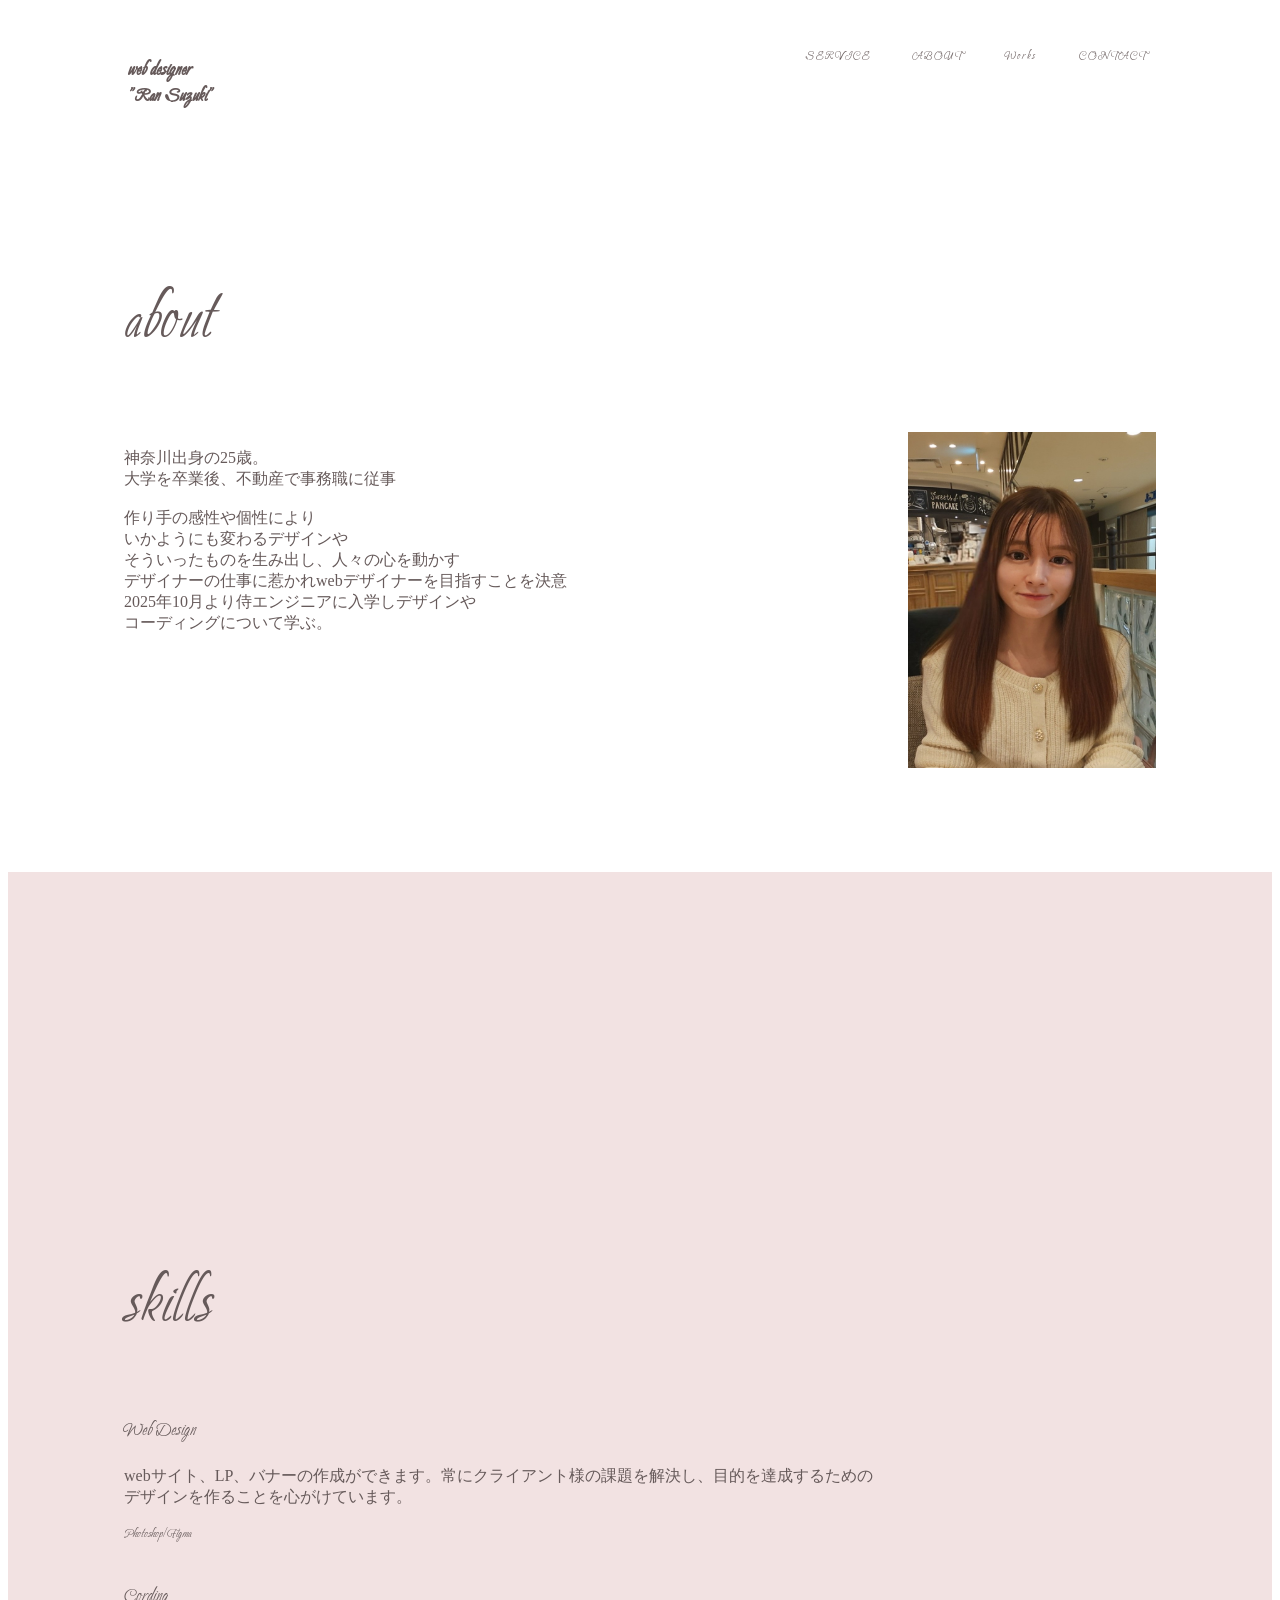
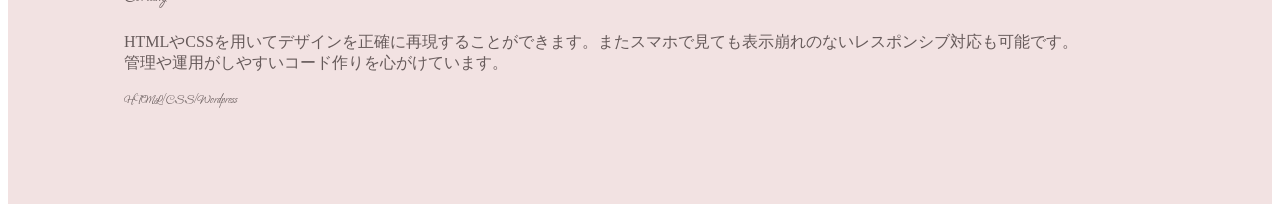
==== R-portfolio/about.html @ 57eb6248 "Add files via upload" ====
<!DOCTYPE html>
<html>
<head>
  <title>Ran | Designer Portfolio</title>
  <meta charset="UTF-8">
  <!-- とりあえず参考サイトと同じview portを設定 -->
  <meta name="viewport" content="width=device-width,initial-scale=1">
  <meta name="description" content="Ran Suzuki | デザイナーのポートフォリオ">
  <link rel="stylesheet" href="style.css">
  <!-- ここでGoogle Fontsを読み込みます -->
   <link href="https://fonts.googleapis.com/css2?family=Petemoss&display=swap" rel="stylesheet">
</head>
<body>

  <!-- ヘッダー -->
   <header>
    <!-- ロゴ -->
     
     
     <nav id="gnav">
      <div class="nav-box">
        <h1 class="logo">
    <a href="index.html" id="logo">
      <span class="text-small">web designer</span>
      <br>
      "Ran Suzuki"
     </a>
        </h1>
        <ul class="pc-nav">
        <li class="pc-nav">
          <a href="index.html#service">SERVICE</a>
        </li>
        <li class="pc-nav">
          <a href="about.html">ABOUT</a>
        </li>
        <li class="pc-nav">
          <a href="works.html">Works</a>
        </li>
        <li class="pc-nav">
          <a href="contact.html">CONTACT</a>
        </li> 
      </ul>
      </div>
     </nav>


   </header>
<!-- ここからaboutHead -->
<section id="profile">
  <div class="wrapper">
    <h2 class="title">about</h2>
    <div class="profile-flexAll">
    <p class="about-description">
      神奈川出身の25歳。
      <br>
      大学を卒業後、不動産で事務職に従事
      <br>
      <br>
      作り手の感性や個性により
      <br>
      いかようにも変わるデザインや
      <br>
      そういったものを生み出し、人々の心を動かす
      <br>
      デザイナーの仕事に惹かれwebデザイナーを目指すことを決意
      <br>
      2025年10月より侍エンジニアに入学しデザインや
      <br>
      コーディングについて学ぶ。
    </p>
    <div class="profile-image-l">
      <img src="images/profile.jpg" width="248px" height="336px" alt="プロフィール写真">
    </div>
    

  </div>

</section>
<!-- ここまでaboutHead -->
<!-- ここからskills -->
 <section id="skills">
  <div class="wrapper">
    <h2 class="title">skills</h2>

 
 <h4 class="skills-title">Web Design</h4>
 <p class="skills-text">webサイト、LP、バナーの作成ができます。常にクライアント様の課題を解決し、目的を達成するための
  <br>
  デザインを作ることを心がけています。
 </p>
<p class="skills-text1">Photoshop/Figma</p>
<h4 class="skills-title">Cording</h4>
<p class="skills-text">HTMLやCSSを用いてデザインを正確に再現することができます。またスマホで見ても表示崩れのないレスポンシブ対応も可能です。
  <br>
  管理や運用がしやすいコード作りを心がけています。
</p>
<p class="skills-text2">HTML/CSS/Wordpress</p>



</div>
</section>

















<!-- body終わり -->
</body>
---- R-portfolio/style.css ----
/* PC、スマホ共通スタイル */
/* topページのcss */
* {
  box-sizing: border-box;
}

body {
  font-family:  "petemoss", "ヒラギノ明朝 ProN", "Hiragino Mincho ProN", "MS 明朝", "MS Mincho", serif;
  color: #665A5A;
}

p {
  font-size:16px
}

/* パソコンのコーディング */
/* ここからがtopページのcss */
#nav {
  position: fixed;
  width: 100%;
  top: 0;
  z-index: 200;
}

.nav-box {
  display: flex;
  justify-content: space-between;
  max-width:  1080px;
  height: 80px;
  padding: 20px;
  margin: 0 auto;
}
.nav-box li {
  display: list-item;
  text-align: -webkit-match-parent;
}

/* リンクホバー時などの色の設定、リンク前の箇条書きの点を削除する設定 */
a:link, a:visited, a:hover, a:active {
  color: #665A5A;
  text-decoration: none;
  
}

.nav-box ul {
  display: flex;
  align-items: center;
   list-style: none; /* ・を消す */
}

.nav-box li a {
  position: relative;
  display: inline-block;
  font-size: 14px;
  height: 50px;
  margin: 0 1.3rem;
  letter-spacing: 0.12rem;
  line-height: 50px;
}

#gnav {
  position: fixed;
  top: 1rem;
  background-color: transparent;
  width: 100%;
  height: 50px;
  z-index: 90;
}

.header-contact {
  position: relative;
  z-index: 10;
}
.pc-nav {
  position: relative;
  z-index: 20;
}

/* ↑ヘッダーの図形のところ */
/* ここからがメインビジュアルセクションのcss */
.topMain-contents {
  position: relative;
  max-width:1080px;
  height: 550px;
  
}



/* ここからがtopページ-serviceセクションのcss */
#service {
  width: 100%;
  background: #F2E2E2;
}

.text-big {
  font-size: 32px;
  color:#665A5A;
  
}

.decoration {
  font-size: 24px;
  color:#665A5A;
}

.service-message {
  font-size: 24px;
  position: relative;
  z-index: 30;
}

.service-flexAll {
  display: flex;
  align-items: left;
}

.flower-image {
  width: 400px;
  height: 536px;
  padding-top: 120px;
  padding-bottom: 72px;
}
.curve {
  position: relative;
  z-index: 10;
  padding-top: 240px;
}
.vase-image {
  position: relative;
  z-index: 20;
}
.english-service-message {
  position: relative;
  z-index: 30px;
}



/* topページ-aboutセクションのcss */

#top-about {
 padding-bottom: 120px;
}

.topAbout-flexAll {
  display: flex;
  align-items: left;
  justify-content: space-between;
}

.topAbout-profile {
  width: 248px;
  height: 248px;
}

.about-description {
  font-family: "ヒラギノ明朝 ProN";
}
/* topページ-worksセクションのcss */
.title-top-works {
  font-size: 80px;
  font-weight: normal;
  text-align: left;
  margin-bottom: 72px;
}

.topWorks-flexAll {
  display: flex;
  flex-wrap: wrap;
  justify-content: space-between;
  margin-bottom: 72px;
}

.topWorks-flexAll-inner {
  position: relative;
  width: 32%;
  margin-bottom: 18px;
  /* ↑とりあえず参考サイトを真似てwidth,margin-bottomの数値を設定、後で自分のサイトのサイズに直す */
}

.view-more {
  margin: 0 auto;
  display: block;
  width: 248px;
  height: 48px;
  border: 1px solid #665A5A;
  text-align: center;
  background: #F2E2E2;
  padding-left: 50px;
  line-height: 50px;
  /* とりあえず参考サイトを真似て設定、transitionは未設定 */
  
}
/* topページ-contactセクションのcss */
.top-contact {
  text-align: center;
}
.contact-btn {
  margin: 0 auto;
  display: block;
  width: 248px;
  height: 48px;
  border: 1px solid #665A5A;
  text-align: center;
  background: #F2E2E2;
  padding-left: 50px;
  line-height: 50px;
  margin-bottom: 100px;
  
  /* line-height,transition,text-decorationは参考サイトをそのまま持ってきたので特に変えてない */
}
.dried-flowers{
  margin: 0 auto;
}

.title-contact {
  margin-top: 120px;
  margin-bottom: 72px;
  font-size: 80px;
  font-family: "petemoss";
  /* あとで修正！！！！！！！！！！！！！！！！！！！！ */
}
/* aboutページ、aboutセクションのcss */
#profile {
  padding-bottom: 80px;
}

.wrapper {
  padding: 24px;
  width: 1920px;
  max-width: 1080px;
  margin: 0 auto;
}

h2.title {
  font-size: 80px;
  font-weight: normal;
  padding-top: 120px;
  text-align: left;
  margin-bottom: 72px;
  /* まだ参考サイトのようにletter-spacing,line-height,margin-bottom,font-family未入力 */
}

.profile-flexAll {
  display: flex;
  justify-content: space-between;
}

img {
  display: block;
}

#profile {
  padding-bottom: 80px;
}

/* aboutページ、skillsセクションのcss */
#skills {
  padding-top: 120px;
  padding-bottom: 72px;
  width: 100%;
  background: #F2E2E2;

}

h4 {
  text-align: left;
  font-size: 24px;
  margin-bottom: 24px;
  font-weight: normal;
  
  /* まだ参考サイトのようにfont-faamily,letter-spacing,line-height未入力 */
}

p.skills-text {
  margin-bottom: 16px;
  font-family: "ヒラギノ明朝 ProN";
  /* まだお手本サイトのようにletter-spacing,line-height未設定 */
}

p.skills-text1 {
  margin-bottom: 40px;
}
p.skills-text2 {
  margin-bottom: 0px;
}

/* ここからcontactページのcss */

.name-textbox {
  border: 1px solid #DEC7C7;
  width: 642px;
  height: 41px;
  padding: 7px 10px;
  margin-bottom: 32px;

}

.mail-textbox {
  border: 1px solid #DEC7C7;
  width: 642px;
  height: 35px;
  padding: 7px 10px;
  margin-bottom: 32px;
}

.subject-textbox {
  border: 1px solid #DEC7C7;
  width: 642px;
  height: 41px;
  padding: 7px 10px;
  margin-bottom: 32px;
}

.inquiry-details {
  border: 1px solid #DEC7C7;
  width: 642px;
  height: 191px;
  padding: 7px 10px;
  margin-bottom: 120px;
}

.submit-btn {
  background: #DEC7C7;
  margin-bottom: 72px;
  width: 192px;
  height: 40px;
}

/* ここからがworksページのcss */
.title {
  margin-top: 120px;
  margin-bottom: 72px;
}
.works-corporate {
  width: 648px;
  height:648px;
  margin-left:155px;
  margin-right: 155px;
  
  
}



.title-sub {
  padding-top: 24px;
  padding-bottom: 184px;
  font-family: "ヒラギノ明朝 ProN";
}


h3 {
  font-family: 'Unna', serif;;
  font-size: 30px;
  letter-spacing: 3rem;
  line-height: 1;
  font-weight: normal;
  border-left: 15px;
  padding-right: 10px;
  float: left;
  margin-bottom: 184px;
  /* とりあえず参考サイトと同じように設定 */
}
/* ここからがworks1ページのcss */
#works1 {
  padding-bottom: 80px;
}

.works1-title {
  text-align: left;
  margin-top: 120px;
  margin-bottom: 72px;
  font-size: 20px;
  font-weight: normal;
  /* まだ参考サイトのようにletter-spacing,line-height,font-family未設定 */
}

.works1-image {
  width: 648px;
  height: 648px;
}

.works1page-summary {
  display: flex;
  flex-wrap: wrap;
  margin: 104px 0 80px;
 
}

dl {
  display: block;
  margin-block-start: 1em;
  margin-block-end: 1em;
  margin-inline-start: 0px;
  margin-inline-end: 0px;
}
dt.works-list {
  display: block;
  float: left;
  width: 25%;
  color: #665A5A;
  font-weight:500;
  /* とりあえず参考サイトと同じ設定に */
}
dd.works-text {
  width: 75%;
  margin-bottom: 32px;
  vertical-align: baseline;
}

dt.works-list::after {
  content: '';
}

::after {
  box-sizing: border-box;
  padding: 0;
  margin: 0;
  list-style: none;
  text-decoration: none;
}
#nav-sp {
  display: none; /* 初期非表示 */
}
#menu-sp {
  display: none;
}

/* スマホ用ナビを非表示 */
#nav-sp,
#menu-sp {
  display: none;
}











/*=============================
スマートフォン用のスタイル
=============================*/
@media screen and (max-width:390px){
  /* PC用ナビゲーション非表示 */
  #nav-pc {
    display: none;
  }

  /* ハンバーガーメニュー */
  #menu-sp {
    display: block;
    background-color: transparent;
    float: right;
    padding: 0;
    border: none;
  }

  /* スマホ用ナビゲーションの表示切替 */
  /* 初期状態、レイアウトと非表示設定 */
#nav-sp {
  background-color: #DEC7C7;
  position: fixed;
  left: 0;
  top: 0;
  height: 100%;
  width: 100%;
  display: none;
  z-index: 100;
}

/* ×ボタン */
#close {
  position: absolute;
  top: 20px;
  right: 20px;
  background-color: transparent;
  border: none;
}

#nav-sp nav ul {
  padding-left: 0;
}

#nav-sp nav li {
  list-style: none;
}

/* ナビゲーションのリンクの装飾設定 */
#nav-sp nav a {
  display: block;
  color: #665A5A;
}

#nav-sp nav a:hover {
  text-decoration: none;
}

#nav-sp .menu {
  text-decoration: none;
  margin: 0 20px 0 20px;
  height: 44px;
  font-size: 16px;
  background-image: url("images/arrow.jpg");
  background-repeat: no-repeat;
  background-position: right top;
  
}

#sns {
  position: absolute;
  bottom: 20px;
  left: 20px;

}

#sns > a {
  margin-right: 30px;
}

.wrapper {
  width: 390px;  
  max-width: 342px;  /* 390 − 24×2 */
  margin: 0 24px;
  
}

/* スマホ版serviceセクションのcss */
.text-big {
 font-size: 28px;
 color: #665A5A;
 padding-top: 88px;
 padding-bottom: 40px;
 
 
}
.decoration {
  font-size: 14px;
  color: #665A5A;
  
}

.sevice-message {
  padding-top: 120px;
}
#service {
  width: 100%;
  background-color: #F2E2E2;
}
.flower-image {
  width: 200px;
  height: 200px;
  padding-top: 224px;
  padding-bottom: 72px;
}
.topAbout-profile {
  width: 112px;
  height: 112px;
}

h2.title {
  font-size: 40px;
  font-weight: normal;
  padding-top: 40px;
  text-align: left;
  margin-bottom: 40px;
  /* まだ参考サイトのようにletter-spacing,line-height,margin-bottom,font-family未入力 */
}
}
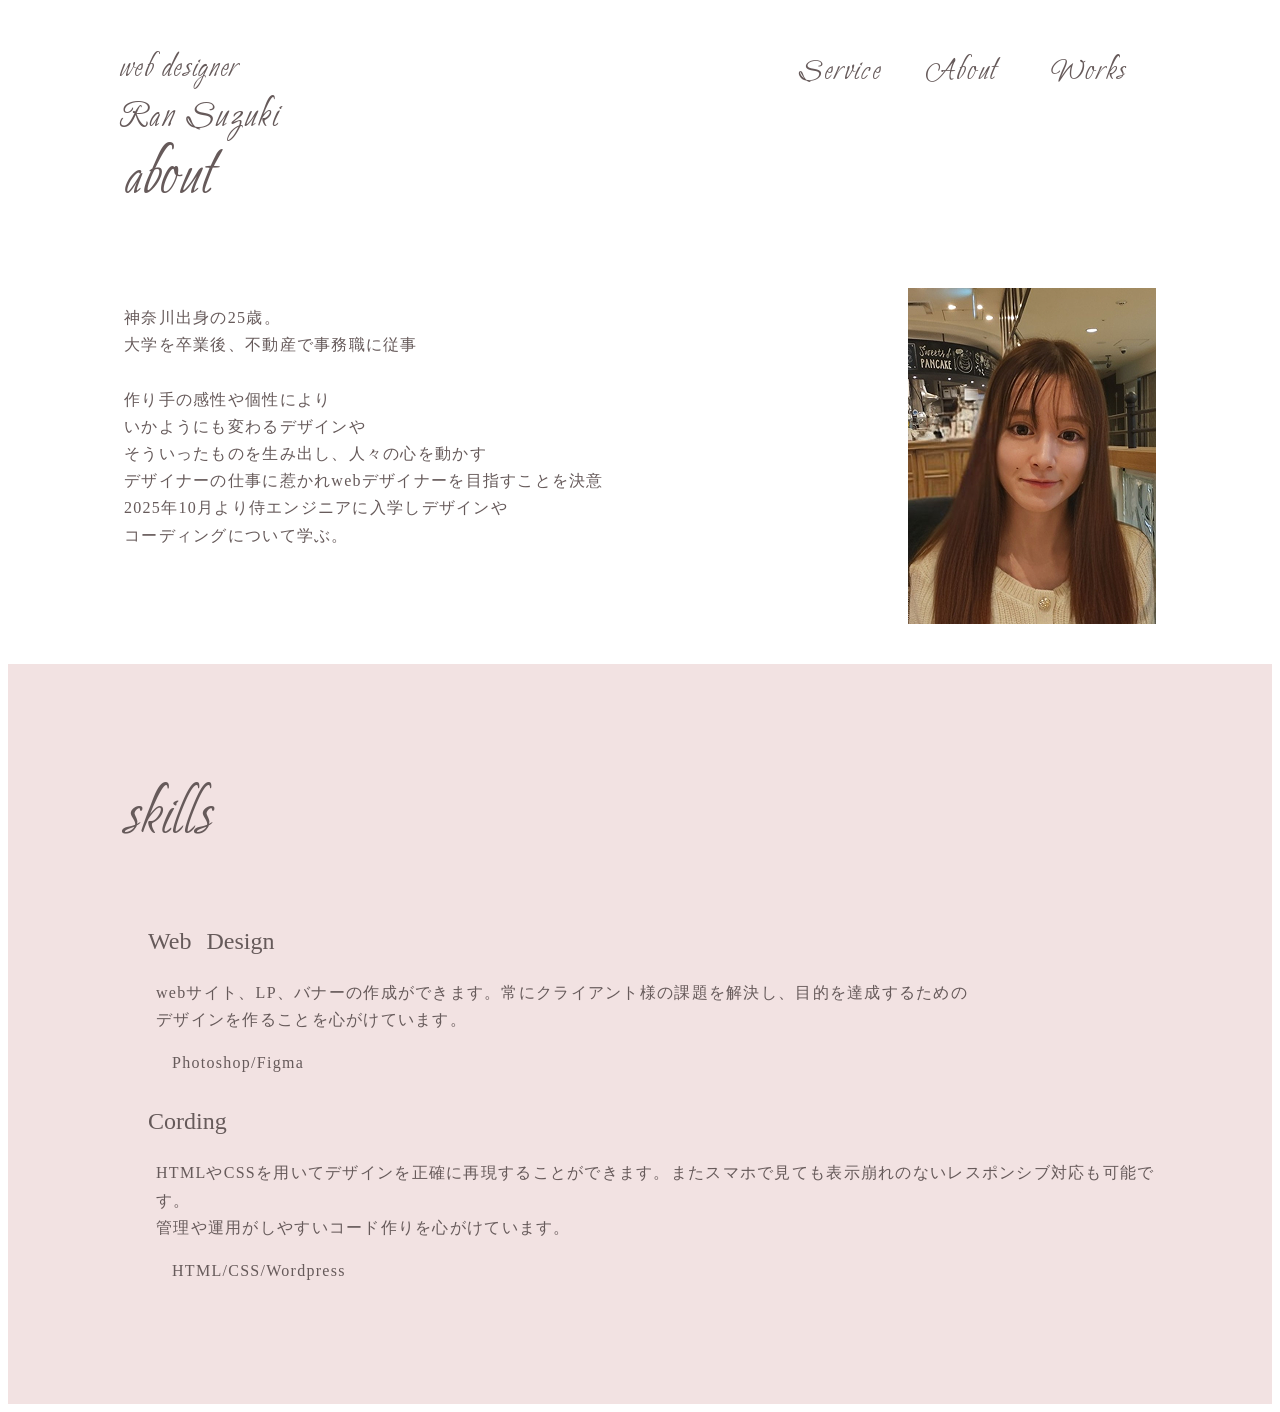
==== commit 995968f5: "Add files via upload" ====
--- a/R-portfolio/about.html
+++ b/R-portfolio/about.html
@@ -3,7 +3,6 @@
 <head>
   <title>Ran | Designer Portfolio</title>
   <meta charset="UTF-8">
-  <!-- とりあえず参考サイトと同じview portを設定 -->
   <meta name="viewport" content="width=device-width,initial-scale=1">
   <meta name="description" content="Ran Suzuki | デザイナーのポートフォリオ">
   <link rel="stylesheet" href="style.css">
@@ -11,39 +10,64 @@
    <link href="https://fonts.googleapis.com/css2?family=Petemoss&display=swap" rel="stylesheet">
 </head>
 <body>
-
-  <!-- ヘッダー -->
+<!-- ヘッダー -->
    <header>
     <!-- ロゴ -->
+     <!-- PC用ナビゲーション -->
      
-     
-     <nav id="gnav">
+     <nav id="nav-pc">
       <div class="nav-box">
-        <h1 class="logo">
+        <p class="logo">
     <a href="index.html" id="logo">
       <span class="text-small">web designer</span>
-      <br>
-      "Ran Suzuki"
+      <span class="text-medium">
+      Ran Suzuki
+      </span>
      </a>
         </h1>
         <ul class="pc-nav">
         <li class="pc-nav">
-          <a href="index.html#service">SERVICE</a>
+          <a href="index.html#service">Service</a>
         </li>
         <li class="pc-nav">
-          <a href="about.html">ABOUT</a>
+          <a href="about.html">About</a>
         </li>
         <li class="pc-nav">
           <a href="works.html">Works</a>
         </li>
-        <li class="pc-nav">
-          <a href="contact.html">CONTACT</a>
-        </li> 
       </ul>
+      
       </div>
-     </nav>
+     </nav> 
+   </header>
+   <!-- 　スマホ用メニューボタン -->
+ <button id="menu-sp" onclick="document.getElementById('nav-sp').style.display='block'">
+  <img src="images/Hamburger.jpg" alt="ナビゲーションを開く">
+  
+ </button>
+<!-- スマホ用ナビゲーション -->
+<div id="nav-sp">
+  <button id="close" onclick="document.getElementById('nav-sp').style.display='none'">
+    <img src="images/button-close.png" alt="ナビゲーションを閉じる">
+  </button>
 
-
+  <nav class="grobal-nav">
+    <ul class="global-nav__list">
+      <li class="grobal-nav__item"><a class="menu" href="index.html" onclick="document.getElementById('nav-sp').style.display='none'">top</a></li>
+      <li class="grobal-nav__item"><a class="menu" href="about.html" onclick="document.getElementById('nav-sp').style.display='none'">about</a></li>
+      <li class="grobal-nav__item"><a class="menu" href="works.html" onclick="document.getElementById('nav-sp').style.display='none'">works</a></li>
+    </ul>
+  </nav>
+  <div class="gloal-nav__item-sns">
+    <a href="https://x.com/luna16956777407">
+      <img src="images/twitter.png" alt="Twitterのリンク">
+    </a>
+    <a href="https://www.instagram.com/gecko.3289366/">
+      <img src="images/instagram.png" alt="instagramのリンク">
+    </a>
+  </div>
+</div>
+   </header>
    </header>
 <!-- ここからaboutHead -->
 <section id="profile">
@@ -69,7 +93,7 @@
       コーディングについて学ぶ。
     </p>
     <div class="profile-image-l">
-      <img src="images/profile.jpg" width="248px" height="336px" alt="プロフィール写真">
+      <img src="images/profile2.png"  alt="プロフィール写真" class="image-profile">
     </div>
     
 
@@ -81,9 +105,7 @@
  <section id="skills">
   <div class="wrapper">
     <h2 class="title">skills</h2>
-
- 
- <h4 class="skills-title">Web Design</h4>
+ <h4 class="skills-title"><span class="margin-right">Web</span><span>Design</span></h4>
  <p class="skills-text">webサイト、LP、バナーの作成ができます。常にクライアント様の課題を解決し、目的を達成するための
   <br>
   デザインを作ることを心がけています。
@@ -94,28 +116,8 @@
   <br>
   管理や運用がしやすいコード作りを心がけています。
 </p>
-<p class="skills-text2">HTML/CSS/Wordpress</p>
-
-
-
+<p class="skills-text1">HTML/CSS/Wordpress</p>
 </div>
 </section>
-
-
-
-
-
-
-
-
-
-
-
-
-
-
-
-
-
 <!-- body終わり -->
 </body>
--- a/R-portfolio/style.css
+++ b/R-portfolio/style.css
@@ -1,6 +1,8 @@
 /* PC、スマホ共通スタイル */
 /* topページのcss */
-* {
+*,
+*::before,
+*::after {
   box-sizing: border-box;
 }
 
@@ -10,7 +12,9 @@
 }
 
 p {
-  font-size:16px
+  font-size:16px;
+  letter-spacing: 0.08em;
+  line-height: 1.7;
 }
 
 /* パソコンのコーディング */
@@ -26,14 +30,24 @@
   display: flex;
   justify-content: space-between;
   max-width:  1080px;
-  height: 80px;
+  height: 120px;
   padding: 20px;
   margin: 0 auto;
-}
+
+}
+
+
 .nav-box li {
+  width: 128px;
+  height: 48px;
   display: list-item;
   text-align: -webkit-match-parent;
-}
+    position: relative;
+   z-index: 20;
+   
+}
+
+
 
 /* リンクホバー時などの色の設定、リンク前の箇条書きの点を削除する設定 */
 a:link, a:visited, a:hover, a:active {
@@ -45,17 +59,18 @@
 .nav-box ul {
   display: flex;
   align-items: center;
-   list-style: none; /* ・を消す */
+   list-style: none; 
 }
 
 .nav-box li a {
   position: relative;
   display: inline-block;
-  font-size: 14px;
+  font-size: 40px;
   height: 50px;
   margin: 0 1.3rem;
   letter-spacing: 0.12rem;
   line-height: 50px;
+ 
 }
 
 #gnav {
@@ -67,25 +82,39 @@
   z-index: 90;
 }
 
-.header-contact {
-  position: relative;
-  z-index: 10;
-}
+
 .pc-nav {
   position: relative;
   z-index: 20;
 }
 
-/* ↑ヘッダーの図形のところ */
+.text-small {
+  font-size: 40px;
+}
+.text-medium {
+  font-size: 48px;
+}
+#logo {
+ display: flex;
+ flex-direction: column;
+}
+
 /* ここからがメインビジュアルセクションのcss */
 .topMain-contents {
   position: relative;
   max-width:1080px;
   height: 550px;
-  
-}
-
-
+  background-image: url(images/pc-mv.png);
+  background-repeat: no-repeat;
+}
+
+
+
+
+.main-visual {
+  width: 100%;
+  height: 525px;
+}
 
 /* ここからがtopページ-serviceセクションのcss */
 #service {
@@ -94,32 +123,50 @@
 }
 
 .text-big {
-  font-size: 32px;
+  font-size: 60px;
   color:#665A5A;
   
 }
 
 .decoration {
-  font-size: 24px;
+  font-size: 40px;
   color:#665A5A;
+  
 }
 
 .service-message {
-  font-size: 24px;
+  font-size: 20px;
   position: relative;
   z-index: 30;
 }
-
+.english-service-message {
+  margin-bottom: 40px;
+  position: relative;
+  right: 40px;
+}
 .service-flexAll {
   display: flex;
-  align-items: left;
-}
-
-.flower-image {
+  align-items: center;
+  background-image: url("images/curve.png");
+  background-repeat: no-repeat;
+  background-position: left center;
+}
+.service-left {
+  position: relative;
+}
+
+.service-right {
+  margin-left: auto;
+  margin-right: 80px;
+}
+.vase-image {
   width: 400px;
   height: 536px;
-  padding-top: 120px;
-  padding-bottom: 72px;
+  padding-top: 104px;
+  padding-bottom: 104px;
+  position: absolute;
+  top: 0;
+  z-index: 30;
 }
 .curve {
   position: relative;
@@ -127,6 +174,8 @@
   padding-top: 240px;
 }
 .vase-image {
+  width: 400px;
+  height: 700px;
   position: relative;
   z-index: 20;
 }
@@ -140,7 +189,7 @@
 /* topページ-aboutセクションのcss */
 
 #top-about {
- padding-bottom: 120px;
+ padding-bottom: 104px;
 }
 
 .topAbout-flexAll {
@@ -152,8 +201,20 @@
 .topAbout-profile {
   width: 248px;
   height: 248px;
-}
-
+  display: block;
+}
+.topAbout-right {
+  position: relative;  
+  width: 350px;        
+}
+
+.topAbout-candle {
+  position: absolute;
+  bottom: -80px;  
+  right: -20px;
+  width: 272px;     /* 少し小さくする */
+  height: 184px;
+}
 .about-description {
   font-family: "ヒラギノ明朝 ProN";
 }
@@ -163,6 +224,7 @@
   font-weight: normal;
   text-align: left;
   margin-bottom: 72px;
+  margin-top: 0;
 }
 
 .topWorks-flexAll {
@@ -170,6 +232,7 @@
   flex-wrap: wrap;
   justify-content: space-between;
   margin-bottom: 72px;
+  margin-top: 0;
 }
 
 .topWorks-flexAll-inner {
@@ -178,8 +241,40 @@
   margin-bottom: 18px;
   /* ↑とりあえず参考サイトを真似てwidth,margin-bottomの数値を設定、後で自分のサイトのサイズに直す */
 }
-
+.logo {
+  letter-spacing: 0.08em;
+  line-height: 1.1;
+}
 .view-more {
+  margin: 0 auto;
+  display: block;
+  width: 248px;
+  height: 48px;
+  border: 1px solid #665A5A;
+  text-align: center;
+  font-size: 32px;
+  background: #F2E2E2;
+  padding-left: 0;
+  line-height: 50px;
+  /* とりあえず参考サイトを真似て設定、transitionは未設定 */
+  
+}
+.view-more-about {
+  display: flex;
+  flex-direction: row-reverse;
+
+}
+.view-more-btn {
+  font-size: 32px;
+}
+
+
+/* topページ-contactセクションのcss */
+.top-contact {
+  text-align: center;
+  margin-bottom: 72px;
+}
+.contact-btn {
   margin: 0 auto;
   display: block;
   width: 248px;
@@ -187,27 +282,9 @@
   border: 1px solid #665A5A;
   text-align: center;
   background: #F2E2E2;
-  padding-left: 50px;
-  line-height: 50px;
-  /* とりあえず参考サイトを真似て設定、transitionは未設定 */
-  
-}
-/* topページ-contactセクションのcss */
-.top-contact {
-  text-align: center;
-}
-.contact-btn {
-  margin: 0 auto;
-  display: block;
-  width: 248px;
-  height: 48px;
-  border: 1px solid #665A5A;
-  text-align: center;
-  background: #F2E2E2;
-  padding-left: 50px;
   line-height: 50px;
   margin-bottom: 100px;
-  
+  font-family: "ヒラギノ明朝 ProN", "Hiragino Mincho ProN", "MS 明朝";
   /* line-height,transition,text-decorationは参考サイトをそのまま持ってきたので特に変えてない */
 }
 .dried-flowers{
@@ -215,31 +292,47 @@
 }
 
 .title-contact {
-  margin-top: 120px;
-  margin-bottom: 72px;
+  margin-top: 0;
+  margin-bottom: 40px;
   font-size: 80px;
-  font-family: "petemoss";
-  /* あとで修正！！！！！！！！！！！！！！！！！！！！ */
-}
+  font-weight: normal;
+  
+}
+
+.vector11 {
+  width: 100%;
+  z-index: 20;
+  
+  
+}
+.image-wrapper {
+  position: relative;
+}
+
+.copyright {
+  position: absolute;
+  bottom: 0;          /* 下にくっつける */
+  left: 50%;          /* 真ん中基準 */
+  transform: translateX(-50%);
+  font-family: "ヒラギノ明朝 ProN";
+}
+
 /* aboutページ、aboutセクションのcss */
 #profile {
   padding-bottom: 80px;
 }
 
 .wrapper {
-  padding: 24px;
+  padding:0 24px;
   width: 1920px;
   max-width: 1080px;
   margin: 0 auto;
-}
-
-h2.title {
-  font-size: 80px;
-  font-weight: normal;
-  padding-top: 120px;
-  text-align: left;
-  margin-bottom: 72px;
-  /* まだ参考サイトのようにletter-spacing,line-height,margin-bottom,font-family未入力 */
+ 
+}
+
+.image-profile {
+  width:248px;
+  height:336px;
 }
 
 .profile-flexAll {
@@ -252,13 +345,13 @@
 }
 
 #profile {
-  padding-bottom: 80px;
+  padding-bottom: 40px;
 }
 
 /* aboutページ、skillsセクションのcss */
 #skills {
-  padding-top: 120px;
-  padding-bottom: 72px;
+  padding-top: 104px;
+  padding-bottom: 104px;
   width: 100%;
   background: #F2E2E2;
 
@@ -266,73 +359,51 @@
 
 h4 {
   text-align: left;
+  font-size: 40px;
+  margin-bottom: 24px;
+  font-weight: normal;
+
+  /* まだ参考サイトのようにfont-faamily,letter-spacing,line-height未入力 */
+}
+
+
+.title {
+  font-size: 80px;
+  font-weight: normal;
+  text-align: left;
+  margin-top: 0;
+  margin-bottom: 72px;
+
+  
+  /* まだ参考サイトのようにletter-spacing,line-height,margin-bottom,font-family未入力 */
+}
+.skills-title {
+  text-indent: 24px;
+  font-family: "ヒラギノ明朝 ProN", "Hiragino Mincho ProN", "MS 明朝";
   font-size: 24px;
-  margin-bottom: 24px;
-  font-weight: normal;
-  
-  /* まだ参考サイトのようにfont-faamily,letter-spacing,line-height未入力 */
-}
-
-p.skills-text {
+}
+
+
+.skills-text {
+  padding-left: 32px;
   margin-bottom: 16px;
-  font-family: "ヒラギノ明朝 ProN";
+  font-family: "ヒラギノ明朝 ProN", "Hiragino Mincho ProN", "MS 明朝";
   /* まだお手本サイトのようにletter-spacing,line-height未設定 */
 }
 
-p.skills-text1 {
-  margin-bottom: 40px;
-}
-p.skills-text2 {
-  margin-bottom: 0px;
-}
-
-/* ここからcontactページのcss */
-
-.name-textbox {
-  border: 1px solid #DEC7C7;
-  width: 642px;
-  height: 41px;
-  padding: 7px 10px;
-  margin-bottom: 32px;
-
-}
-
-.mail-textbox {
-  border: 1px solid #DEC7C7;
-  width: 642px;
-  height: 35px;
-  padding: 7px 10px;
-  margin-bottom: 32px;
-}
-
-.subject-textbox {
-  border: 1px solid #DEC7C7;
-  width: 642px;
-  height: 41px;
-  padding: 7px 10px;
-  margin-bottom: 32px;
-}
-
-.inquiry-details {
-  border: 1px solid #DEC7C7;
-  width: 642px;
-  height: 191px;
-  padding: 7px 10px;
-  margin-bottom: 120px;
-}
-
-.submit-btn {
-  background: #DEC7C7;
-  margin-bottom: 72px;
-  width: 192px;
-  height: 40px;
+.skills-text1 {
+  text-indent: 48px;
+  font-family: "ヒラギノ明朝 ProN", "Hiragino Mincho ProN", "MS 明朝";
+}
+
+
+
+.skills-title .margin-right {
+   margin-right: 15px;
 }
 
 /* ここからがworksページのcss */
-.title {
-  margin-top: 120px;
-  margin-bottom: 72px;
-}
+
 .works-corporate {
   width: 648px;
   height:648px;
@@ -342,12 +413,16 @@
   
 }
 
-
+.works-page-images {
+  width: 648px;
+  height: 648px;
+}
 
 .title-sub {
   padding-top: 24px;
   padding-bottom: 184px;
-  font-family: "ヒラギノ明朝 ProN";
+  font-family: "ヒラギノ明朝 ProN""Hiragino Mincho ProN", "MS 明朝";
+  margin: 0;
 }
 
 
@@ -370,10 +445,11 @@
 
 .works1-title {
   text-align: left;
-  margin-top: 120px;
+  margin-top: 104px;
   margin-bottom: 72px;
   font-size: 20px;
   font-weight: normal;
+  font-family: "ヒラギノ明朝 ProN", "Hiragino Mincho ProN", "MS 明朝";
   /* まだ参考サイトのようにletter-spacing,line-height,font-family未設定 */
 }
 
@@ -382,8 +458,8 @@
   height: 648px;
 }
 
-.works1page-summary {
-  display: flex;
+dl.works1page-summary {
+  display: block;
   flex-wrap: wrap;
   margin: 104px 0 80px;
  
@@ -399,15 +475,16 @@
 dt.works-list {
   display: block;
   float: left;
-  width: 25%;
-  color: #665A5A;
-  font-weight:500;
-  /* とりあえず参考サイトと同じ設定に */
+  width: 160px;
+  color: #BF8181;
+/* ↑worksそれぞれのページの小見出しの色まだ保留中！！！！！！！！！！！！！！！！！！！ */
+  font-weight:500
 }
 dd.works-text {
-  width: 75%;
+  width: 610px;
   margin-bottom: 32px;
   vertical-align: baseline;
+  font-family: "ヒラギノ明朝 ProN", "Hiragino Mincho ProN", "MS 明朝";
 }
 
 dt.works-list::after {
@@ -465,7 +542,7 @@
   /* スマホ用ナビゲーションの表示切替 */
   /* 初期状態、レイアウトと非表示設定 */
 #nav-sp {
-  background-color: #DEC7C7;
+  background-color: #F2E2E2;
   position: fixed;
   left: 0;
   top: 0;
@@ -506,13 +583,33 @@
   text-decoration: none;
   margin: 0 20px 0 20px;
   height: 44px;
+  font-size: 40px;
+  
+}
+.grobal-nav__item {
+  text-align: center;
   font-size: 16px;
-  background-image: url("images/arrow.jpg");
-  background-repeat: no-repeat;
-  background-position: right top;
-  
-}
-
+}
+
+.gloal-nav__item-sns {
+  display: flex;
+  margin-top: 30px;
+  justify-content: center;
+  
+}
+
+.grobal-nav__item {
+  display: block;
+  padding: 20px 0;
+  text-decoration: none;
+  font-weight: 500;
+}
+
+img {
+  
+  margin-left: 0 auto;
+  
+}
 #sns {
   position: absolute;
   bottom: 20px;
@@ -524,14 +621,43 @@
   margin-right: 30px;
 }
 
+p {
+  font-size:15px;
+  letter-spacing: 0.06em;
+  line-height: 1.55;
+}
+/* スマホ版メインビジュアルセクションのcss */
+
+.topMain-contents {
+  position: relative;
+  max-width:1080px;
+  height: 520px;
+  background-image: url(images/sp-mv.png);
+  background-repeat: no-repeat;
+}
 .wrapper {
-  width: 390px;  
-  max-width: 342px;  /* 390 − 24×2 */
-  margin: 0 24px;
-  
-}
-
-/* スマホ版serviceセクションのcss */
+  padding: 0 24px;
+  width: 100%;
+  max-width: 1080px;
+  margin: 0 auto;
+}
+
+
+/* スマホ版topページserviceセクションのcss */
+#service {
+  width: 100%;
+  height: 602px;
+  background: #F2E2E2;
+}
+
+.service-left {
+  align-self: center;
+}
+
+.service-right {
+  margin-left: 0;
+  margin-right: 0;
+}
 .text-big {
  font-size: 28px;
  color: #665A5A;
@@ -544,6 +670,7 @@
   font-size: 14px;
   color: #665A5A;
   
+  
 }
 
 .sevice-message {
@@ -562,14 +689,238 @@
 .topAbout-profile {
   width: 112px;
   height: 112px;
+  margin-left: 40px;
+  margin-bottom: 100px;
 }
 
 h2.title {
-  font-size: 40px;
-  font-weight: normal;
-  padding-top: 40px;
+  font-size: 56px;
+  font-weight: normal;
+  padding-top: 64px;
   text-align: left;
   margin-bottom: 40px;
   /* まだ参考サイトのようにletter-spacing,line-height,margin-bottom,font-family未入力 */
 }
+
+
+
+
+.vase-image {
+  width: 208px;
+  height: 344px;
+  padding-top: 0;
+  padding-bottom: 64px;
+  position: static;
+  top: 0;
+  margin-left: -40px;
+  
+}
+
+.service-flexAll {
+  display: flex;
+  background-image: url("images/curve.png");
+  background-repeat: no-repeat;
+  background-position: left center;
+  flex-direction: column-reverse;
+}
+
+/* スマホ版topページaboutセクションのcss */
+
+.topAbout-right {
+  width: 350px;        
+}
+
+#top-about {
+ padding-bottom: 64px;
+}
+/* スマホ版topページ、worksセクションのcss */
+.topWorks-flexAll {
+  display: flex;
+  flex-direction: column;
+  flex-wrap: wrap;
+  justify-content: space-between;
+  margin-bottom: 72px;
+  margin-top: 0;
+}
+
+.text-big {
+  font-size: 56px;
+  color:#665A5A;
+  
+}
+
+.decoration {
+  font-size: 48px;
+  color:#665A5A;
+  
+}
+
+.service-message {
+  font-size: 20px;
+  position: relative;
+  margin: 0;
+}
+.english-service-message {
+  margin-top: 64px;
+  margin-bottom: 20px;
+  position: relative;
+  margin-left: auto;
+  margin-right: auto;
+  right: 40px;
+  text-align: center;
+
+}
+
+
+/* スマホ版topページ、worksセクションのcss */
+.title-top-works {
+  font-size: 56px;
+  font-weight: normal;
+  text-align: left;
+   margin-top: 0;
+  margin-bottom: 40px;
+}
+
+.topAbout-flexAll {
+  flex-direction: column-reverse;
+  
+}
+
+/* topページcontactセクションのcss */
+
+.title-contact {
+  margin-top: 0;
+  margin-bottom: 40px;
+  font-size: 80px;
+  font-weight: normal;
+  
+}
+.dried-flowers {
+  width: 342px;
+  height:150px;
+}
+.contact-btn {
+  margin: 0 auto;
+  display: block;
+  width: 248px;
+  height: 48px;
+  border: 1px solid #665A5A;
+  text-align: center;
+  background: #F2E2E2;
+  line-height: 50px;
+  margin-bottom: 100px;
+  font-family: "ヒラギノ明朝 ProN", "Hiragino Mincho ProN", "MS 明朝";
+}
+
+/* スマホ版aboutページaboutセクションのcss */
+
+.image-profile {
+  width:224px;
+  height:272px;
+  
+}
+
+.topAbout-candle {
+  position: static;
+  width: 144px;     /* 少し小さくする */
+  height: 112px;
+  margin-bottom: 35px;
+  margin-left: 70px;
+  position: absolute;
+  left:  50px;
+  top: 60px;
+}
+
+
+.about-description {
+  font-family: "ヒラギノ明朝 ProN";
+  margin: 0;
+}
+
+.profile-image-l {
+  align-self: center;
+ margin-bottom: 30px;}
+
+/* スマホ版aboutページ、skillsセクションのcss */
+#skills {
+  padding-top: 0;
+  padding-bottom: 40px;
+  width: 100%;
+  background: #F2E2E2;
+
+
+}
+.profile-flexAll {
+  display: flex;
+  flex-direction: column-reverse;
+}
+
+h4 {
+  text-align: left;
+  font-size: 24px;
+  margin-bottom: 24px;
+  font-weight: normal;
+  
+  /* まだ参考サイトのようにfont-faamily,letter-spacing,line-height未入力 */
+}
+
+
+
+/* スマホ版worksページのcss */
+.title-sub {
+  padding-top: 8px;
+  padding-bottom: 144px;
+  font-family: "ヒラギノ明朝 ProN", "Hiragino Mincho ProN", "MS 明朝";
+  margin: 0;
+  /* ワークフレームとは異なりpadding-bottomを144pxに設定あとでワイヤーフレーム直す */
+}
+
+.works-page-images {
+  width: 336px;
+  height: 336px;
+}
+
+
+
+
+
+
+
+
+
+
+
+
+
+
+/* ワークス1ページのcss */
+.works1-image {
+  width: 336px;
+  height: 336px;
+}
+
+.works1-title {
+  text-align: left;
+  margin-top: 64px;
+  margin-bottom: 72px;
+  font-size: 20px;
+  font-weight: normal;
+  font-family: "ヒラギノ明朝 ProN", "Hiragino Mincho ProN", "MS 明朝";
+  /* まだ参考サイトのようにletter-spacing,line-height,font-family未設定 */
+}
+
+dt.works-list {
+  display: block;
+  float: left;
+  width: 88px;
+  color: #BF8181;
+/* ↑worksそれぞれのページの小見出しの色まだ保留中！！！！！！！！！！！！！！！！！！！ */
+  font-weight:500
+}
+dd.works-text {
+  width: 256px;
+  margin-bottom: 30px;
+  vertical-align: baseline;
+  font-family: "ヒラギノ明朝 ProN", "Hiragino Mincho ProN", "MS 明朝";
+}
 }
